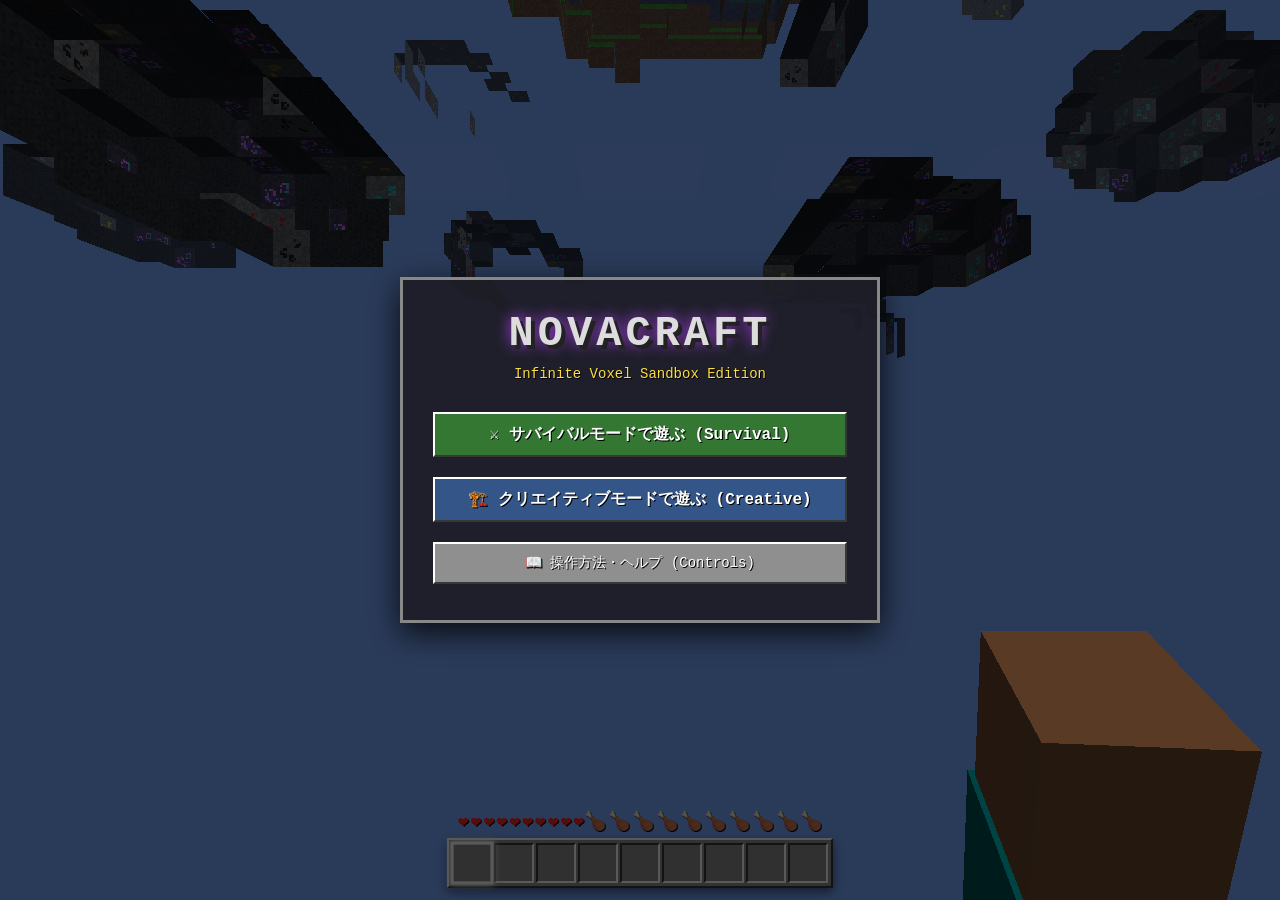
==== NovaCraftApp/wwwroot/index.html @ 727128e1 "Fix Creative-to-Survival gravity drop, overhaul Zombie & Mob 3D rigs/textures, and add Deep Dark Anc" ====
<!DOCTYPE html>
<html lang="ja">
<head>
    <meta charset="UTF-8">
    <meta name="viewport" content="width=device-width, initial-scale=1.0">
    <title>NovaCraft - Ultimate Voxel Sandbox</title>
    <link rel="stylesheet" href="css/style.css">
    <script>
        // Completely disable microphone and speech APIs
        if (navigator.mediaDevices) {
            navigator.mediaDevices.getUserMedia = () => Promise.reject(new Error("Microphone disabled by user preference"));
        }
        window.SpeechRecognition = undefined;
        window.webkitSpeechRecognition = undefined;

        // Guaranteed launch trigger for mode buttons
        window.isModeSelected = false;
        window.launchMode = function(mode) {
            if (window.isModeSelected) return; // Prevent duplicate clicks
            window.isModeSelected = true;
            console.log("launchMode triggered for mode:", mode);

            // Disable all mode buttons immediately to prevent duplicate presses
            const btnSurv = document.getElementById('btn-mode-survival');
            const btnCreat = document.getElementById('btn-mode-creative');
            if (btnSurv) {
                btnSurv.disabled = true;
                btnSurv.style.opacity = '0.6';
            }
            if (btnCreat) {
                btnCreat.disabled = true;
                btnCreat.style.opacity = '0.6';
            }

            const targetBtn = (mode === 'creative') ? btnCreat : btnSurv;
            if (targetBtn) targetBtn.textContent = '⏳ ワールドへ突入中...';

            // Hide modal overlay immediately
            const overlay = document.getElementById('modal-overlay');
            if (overlay) overlay.style.display = 'none';

            if (window.game && window.game.ui) {
                window.game.gameStarted = true;
                window.game.ui.selectGameMode(mode);
            } else {
                window.pendingMode = mode;
                const checkInterval = setInterval(() => {
                    if (window.game && window.game.ui) {
                        clearInterval(checkInterval);
                        window.game.gameStarted = true;
                        window.game.ui.selectGameMode(mode);
                    }
                }, 50);
            }
        };

        window.showHelpDialog = function() {
            const helpEl = document.getElementById('help-info-box');
            if (helpEl) {
                helpEl.style.display = (helpEl.style.display === 'none' || !helpEl.style.display) ? 'block' : 'none';
            }
        };
    </script>
</head>
<body>
    <!-- 3D Render Canvas Container -->
    <div id="game-container"></div>

    <!-- Crosshair -->
    <div id="crosshair"></div>

    <!-- HUD Overlay -->
    <div id="hud">
        <div id="item-tooltip">NovaCraft</div>
        <div id="oxygen-container"></div>
        <div class="status-bars">
            <div id="hearts"></div>
            <div id="food-container"></div>
        </div>
        <div id="hotbar"></div>
    </div>

    <!-- Debug Info (F3) -->
    <div id="debug-overlay"></div>

    <!-- Chat & Command Box -->
    <div id="chat-container">
        <div id="chat-messages">
            <div class="chat-line" style="color: #ffff55;">★ NovaCraft へようこそ！ [T]でチャット/コマンド, [E]でインベントリ, [F3]で情報表示</div>
        </div>
        <input type="text" id="chat-input" placeholder="コマンド (/gamemode, /time, /give...) またはメッセージを入力...">
    </div>

    <!-- Cursor Item (for drag-and-drop) -->
    <div id="cursor-item"></div>

    <!-- Modal Windows Overlay -->
    <div id="modal-overlay" style="display: flex;">
        <!-- 0. Title Screen & Mode Selection -->
        <div id="title-modal" class="modal-window" style="display: flex;">
            <div class="title-logo">NOVACRAFT</div>
            <div class="title-subtitle">Infinite Voxel Sandbox Edition</div>
            <div class="title-buttons">
                <button id="btn-mode-survival" class="mc-button" style="background: #337733; font-weight: bold; font-size: 16px;" onclick="window.launchMode('survival')">⚔️ サバイバルモードで遊ぶ (Survival)</button>
                <button id="btn-mode-creative" class="mc-button" style="background: #335588; font-weight: bold; font-size: 16px;" onclick="window.launchMode('creative')">🏗️ クリエイティブモードで遊ぶ (Creative)</button>
                <button id="btn-mode-help" class="mc-button" onclick="window.showHelpDialog()">📖 操作方法・ヘルプ (Controls)</button>
                <div id="help-info-box" style="display: none; background: rgba(0,0,0,0.8); color: #fff; padding: 12px; border-radius: 4px; font-size: 12px; text-align: left; line-height: 18px; margin-top: 8px;">
                    <b>【操作方法】</b><br>
                    ・W, A, S, D または ↑ ↓ ← →: 移動<br>
                    ・Wまたは↑矢印のダブルタップ / マウスダブルクリック / Ctrl: ダッシュ<br>
                    ・Space: ジャンプ (クリエイティブ時は2回押しで飛行)<br>
                    ・左クリック: 採掘 (長押し) / 攻撃<br>
                    ・右クリック: ブロック設置 / 食べる / 特殊能力(アストラル斬撃・レーザー掘削)<br>
                    ・E: インベントリ / T: コマンド / F3: 座標デバッグ / Esc: ポーズメニュー
                </div>
            </div>
        </div>

        <!-- 1. Player Survival Inventory (2x2 Crafting) -->
        <div id="inventory-modal" class="modal-window">
            <h2>クラフト (Crafting)</h2>
            <div class="crafting-layout">
                <div id="craft-2x2-grid" class="crafting-grid-2x2"></div>
                <div class="crafting-arrow">➔</div>
                <div id="craft-2x2-result"></div>
            </div>
            <h2>インベントリ (Inventory)</h2>
            <div id="inv-main-grid" class="inventory-grid-9x3"></div>
            <div id="inv-hotbar-grid" class="hotbar-grid-9x1"></div>
            <button class="mc-button" onclick="window.game.ui.closeModal()">閉じる (Close)</button>
        </div>

        <!-- 2. Crafting Table (3x3 Crafting) -->
        <div id="crafting-modal" class="modal-window">
            <h2>作業台 (Crafting Table 3x3)</h2>
            <div class="crafting-layout">
                <div id="craft-3x3-grid" class="crafting-grid-3x3"></div>
                <div class="crafting-arrow">➔</div>
                <div id="craft-3x3-result"></div>
            </div>
            <h2>所持品</h2>
            <div id="crafting-player-slots"></div>
            <button class="mc-button" onclick="window.game.ui.closeModal()">閉じる (Close)</button>
        </div>

        <!-- 3. Furnace Modal -->
        <div id="furnace-modal" class="modal-window">
            <h2>かまど (Furnace)</h2>
            <div class="furnace-layout">
                <div class="furnace-core">
                    <div class="furnace-v">
                        <div id="furnace-input" class="slot" onclick="window.game.handleFurnaceClick('input')"></div>
                        <div id="furnace-flame" class="furnace-flame">🔥</div>
                        <div id="furnace-fuel" class="slot" onclick="window.game.handleFurnaceClick('fuel')"></div>
                    </div>
                    <div class="furnace-progress-bar">
                        <div id="furnace-arrow"></div>
                    </div>
                    <div id="furnace-output" class="slot result" onclick="window.game.handleFurnaceClick('output')"></div>
                </div>
            </div>
            <h2>所持品</h2>
            <div id="furnace-player-slots"></div>
            <button class="mc-button" onclick="window.game.ui.closeModal()">閉じる (Close)</button>
        </div>

        <!-- 4. Chest Modal -->
        <div id="chest-modal" class="modal-window">
            <h2>チェスト (Chest)</h2>
            <div id="chest-grid" class="inventory-grid-9x3"></div>
            <h2>所持品</h2>
            <div id="chest-player-slots"></div>
            <button class="mc-button" onclick="window.game.ui.closeModal()">閉じる (Close)</button>
        </div>

        <!-- 5. Creative Catalog Modal -->
        <div id="creative-modal" class="modal-window">
            <h2>クリエイティブ アイテムカタログ (全種類)</h2>
            <p style="font-size: 11px; margin-bottom: 6px; color: #555;">クリックするとホットバーに64個追加されます (★マークはオリジナル要素)</p>
            <div id="creative-catalog-grid" class="creative-catalog-grid"></div>
            <button class="mc-button" onclick="window.game.ui.closeModal()">閉じる (Close)</button>
        </div>

            <!-- 6. Pause Menu -->
        <div id="pause-modal" class="modal-window" style="width: 380px;">
            <h2 style="text-align: center; font-size: 20px;">ゲーム一時停止 (Pause)</h2>
            <button class="mc-button" onclick="window.game.ui.closeModal()">ゲームに戻る (Back to Game)</button>
            <button id="pause-mode-btn" class="mc-button" style="background: #335588;" onclick="window.game.toggleGameMode()">ゲームモード切替 (Survival / Creative)</button>
            <button class="mc-button" style="background: #145a68;" onclick="window.game.teleportToAncientCity()">🏛️ 古代都市 (Ancient City) へ移動</button>
            <button class="mc-button" onclick="window.game.ui.openModal('creative')">クリエイティブカタログを開く</button>
            <div style="display: flex; gap: 8px;">
                <button id="pause-se-btn" class="mc-button" style="flex: 1;" onclick="const m = window.game.sound.toggleSEMute(); this.textContent = m ? '🔇 効果音: OFF' : '🔊 効果音: ON';">🔊 効果音: ON</button>
                <button id="pause-bgm-btn" class="mc-button" style="flex: 1;" onclick="const m = window.game.sound.toggleBGMMute(); this.textContent = m ? '🔇 音楽: OFF' : '🎵 音楽: ON';">🎵 音楽: ON</button>
            </div>
            <button class="mc-button" onclick="window.game.saveManager.saveWorld(); alert('ワールドをセーブしました！')">ワールド保存 (Save World)</button>
            <button class="mc-button" onclick="window.game.saveManager.exportJSON()">ワールドエクスポート (JSON保存)</button>
            <label class="mc-button" style="text-align: center; display: block;">
                ワールドインポート (JSON読込)
                <input type="file" accept=".json" style="display: none;" onchange="window.game.saveManager.importJSON(this.files[0])">
            </label>
            <div style="font-size: 11px; color: #444; margin-top: 10px; line-height: 16px;">
                <b>操作方法:</b><br>
                ・WASD: 移動 / Space: ジャンプ(クリエイティブは2回押しで飛行)<br>
                ・Ctrl: ダッシュ / Shift: しゃがみ(飛行中下降)<br>
                ・左クリック: 攻撃 / 採掘(長押し)<br>
                ・右クリック: 設置 / 食べる / 特殊能力(アストラル斬撃・レーザー掘削)<br>
                ・E: インベントリ / T: チャット(/ancientで古代都市) / F3: 詳細情報 / F11: 全画面
            </div>
        </div>

        <!-- 7. Death Screen -->
        <div id="death-modal" class="modal-window" style="width: 400px;">
            <h1>YOU DIED!</h1>
            <p style="margin-bottom: 20px;">命が尽きてしまった...</p>
            <button class="mc-button" onclick="window.game.respawnPlayer()">リスポーン (Respawn)</button>
        </div>
    </div>

    <!-- Scripts (Cache Buster v1.4.0) -->
    <script src="lib/three.min.js"></script>
    <script src="js/simplex-noise.js?v=1.4.0"></script>
    <script src="js/constants.js?v=1.4.0"></script>
    <script src="js/textures.js?v=1.4.0"></script>
    <script src="js/audio.js?v=1.4.0"></script>
    <script src="js/world.js?v=1.4.0"></script>
    <script src="js/physics.js?v=1.4.0"></script>
    <script src="js/player.js?v=1.4.0"></script>
    <script src="js/items.js?v=1.4.0"></script>
    <script src="js/mobs.js?v=1.4.0"></script>
    <script src="js/inventory.js?v=1.4.0"></script>
    <script src="js/ui.js?v=1.4.0"></script>
    <script src="js/save.js?v=1.4.0"></script>
    <script src="js/game.js?v=1.4.0"></script>
</body>
</html>
---- NovaCraftApp/wwwroot/css/style.css ----
/* Minecraft Style HUD, GUI & Inventory Theme for NovaCraft */
* {
    box-sizing: border-box;
    margin: 0;
    padding: 0;
    user-select: none;
    -webkit-user-select: none;
    font-family: 'Courier New', Courier, monospace, 'Segoe UI', Tahoma, Geneva, Verdana, sans-serif;
}

body, html {
    width: 100%;
    height: 100%;
    overflow: hidden;
    background-color: #000;
}

#game-container {
    width: 100%;
    height: 100%;
    position: absolute;
    top: 0;
    left: 0;
}

/* Crosshair */
#crosshair {
    position: absolute;
    top: 50%;
    left: 50%;
    transform: translate(-50%, -50%);
    width: 16px;
    height: 16px;
    pointer-events: none;
    z-index: 10;
}
#crosshair::before, #crosshair::after {
    content: '';
    position: absolute;
    background: rgba(255, 255, 255, 0.85);
    mix-blend-mode: difference;
}
#crosshair::before {
    top: 7px;
    left: 0;
    width: 16px;
    height: 2px;
}
#crosshair::after {
    top: 0;
    left: 7px;
    width: 2px;
    height: 16px;
}

/* HUD Overlay */
#hud {
    position: absolute;
    bottom: 0;
    left: 0;
    width: 100%;
    pointer-events: none;
    z-index: 20;
    display: flex;
    flex-direction: column;
    align-items: center;
    padding-bottom: 12px;
}

/* Status Bars: Health & Hunger */
.status-bars {
    display: flex;
    justify-content: space-between;
    width: 364px;
    margin-bottom: 6px;
}

#hearts, #food-container, #oxygen-container {
    display: flex;
    gap: 2px;
    font-size: 18px;
    text-shadow: 1px 1px 0 #000;
}

.heart.full { color: #ff2222; }
.heart.half { color: #ff5555; }
.heart.empty { color: #551111; }

.food.full { color: #aa6622; }
.food.half { color: #cc8844; }
.food.empty { color: #442211; }

#oxygen-container {
    display: none;
    margin-bottom: 4px;
}
.bubble {
    color: #44aaff;
    font-size: 16px;
}

/* Hotbar */
#hotbar {
    display: flex;
    background: #8f8f8f;
    border: 2px solid #373737;
    border-top-color: #fff;
    border-left-color: #fff;
    box-shadow: 0 4px 10px rgba(0, 0, 0, 0.5);
    padding: 2px;
}

.slot {
    width: 40px;
    height: 40px;
    background: #8b8b8b;
    border: 2px solid #373737;
    border-top-color: #373737;
    border-left-color: #373737;
    border-right-color: #ffffff;
    border-bottom-color: #ffffff;
    position: relative;
    display: flex;
    align-items: center;
    justify-content: center;
    cursor: pointer;
    margin: 1px;
}

.slot:hover {
    background: #a0a0a0;
}

.slot.selected {
    border: 3px solid #ffffff;
    box-shadow: 0 0 6px #ffffff;
    transform: scale(1.08);
    z-index: 2;
}

.slot.custom-item {
    border-color: #bb44ff;
    background: #6a3388;
}

.slot .item-icon {
    width: 28px;
    height: 28px;
    image-rendering: pixelated;
    pointer-events: none;
}

.item-icon-small {
    width: 20px;
    height: 20px;
    image-rendering: pixelated;
    pointer-events: none;
}

.slot .count {
    position: absolute;
    bottom: 2px;
    right: 3px;
    font-size: 12px;
    font-weight: bold;
    color: #ffffff;
    text-shadow: 1px 1px 0 #000;
    pointer-events: none;
}

.slot .badge {
    position: absolute;
    top: 1px;
    left: 2px;
    font-size: 10px;
    color: #ffdd44;
}

/* Tooltip */
#item-tooltip {
    color: #ffff55;
    font-size: 14px;
    font-weight: bold;
    text-shadow: 1px 1px 2px #000;
    margin-bottom: 8px;
    background: rgba(0, 0, 0, 0.5);
    padding: 3px 8px;
    border-radius: 4px;
    transition: opacity 0.2s;
}

/* Debug Overlay */
#debug-overlay {
    position: absolute;
    top: 8px;
    left: 8px;
    background: rgba(0, 0, 0, 0.5);
    color: #ffffff;
    font-size: 12px;
    line-height: 16px;
    padding: 8px;
    z-index: 30;
    pointer-events: none;
    border-radius: 4px;
    font-family: monospace;
}

/* Modals Overlay */
#modal-overlay {
    position: absolute;
    top: 0;
    left: 0;
    width: 100%;
    height: 100%;
    background: rgba(0, 0, 0, 0.65);
    display: none;
    align-items: center;
    justify-content: center;
    z-index: 50;
    pointer-events: auto !important;
}

.modal-window {
    background: #c6c6c6;
    border: 3px solid #ffffff;
    border-right-color: #555555;
    border-bottom-color: #555555;
    box-shadow: 0 10px 30px rgba(0, 0, 0, 0.8);
    padding: 16px;
    display: none;
    flex-direction: column;
    color: #3f3f3f;
    pointer-events: auto !important;
    position: relative;
    z-index: 60;
}

.modal-window h2 {
    font-size: 16px;
    margin-bottom: 12px;
    text-shadow: 1px 1px 0 #ffffff;
}

.crafting-layout {
    display: flex;
    align-items: center;
    gap: 16px;
    margin-bottom: 16px;
}

.crafting-grid-2x2 {
    display: grid;
    grid-template-columns: repeat(2, 42px);
    grid-template-rows: repeat(2, 42px);
    gap: 2px;
}

.crafting-grid-3x3 {
    display: grid;
    grid-template-columns: repeat(3, 42px);
    grid-template-rows: repeat(3, 42px);
    gap: 2px;
}

.crafting-arrow {
    font-size: 24px;
    font-weight: bold;
    color: #555555;
}

.inventory-grid-9x3 {
    display: grid;
    grid-template-columns: repeat(9, 42px);
    grid-template-rows: repeat(3, 42px);
    gap: 2px;
    margin-bottom: 12px;
}

.hotbar-grid-9x1 {
    display: grid;
    grid-template-columns: repeat(9, 42px);
    gap: 2px;
}

/* Furnace UI */
.furnace-layout {
    display: flex;
    flex-direction: column;
    align-items: center;
    gap: 8px;
    margin-bottom: 16px;
}
.furnace-core {
    display: flex;
    align-items: center;
    gap: 16px;
}
.furnace-v {
    display: flex;
    flex-direction: column;
    align-items: center;
    gap: 6px;
}
.furnace-flame {
    font-size: 18px;
    color: #777;
}
.furnace-flame.active {
    color: #ff5500;
    text-shadow: 0 0 6px #ffaa00;
}
.furnace-progress-bar {
    width: 60px;
    height: 12px;
    background: #555;
    border: 1px solid #222;
    position: relative;
}
#furnace-arrow {
    height: 100%;
    background: #55ff55;
    width: 0%;
}

/* Creative Catalog */
.creative-catalog-grid {
    display: grid;
    grid-template-columns: repeat(9, 44px);
    max-height: 280px;
    overflow-y: auto;
    gap: 2px;
    background: #8b8b8b;
    padding: 6px;
    border: 2px solid #373737;
    margin-bottom: 12px;
}

/* Buttons */
.mc-button {
    background: #8f8f8f;
    border: 2px solid #ffffff;
    border-right-color: #373737;
    border-bottom-color: #373737;
    color: #ffffff;
    font-size: 14px;
    padding: 10px 20px;
    cursor: pointer !important;
    text-shadow: 1px 1px 0 #000;
    margin: 6px 0;
    width: 100%;
    pointer-events: auto !important;
    position: relative;
    z-index: 70;
}
.mc-button:hover {
    background: #9f9f9f;
}
.mc-button:active {
    border: 2px solid #373737;
    border-right-color: #ffffff;
    border-bottom-color: #ffffff;
}

/* Chat UI */
#chat-container {
    position: absolute;
    bottom: 80px;
    left: 20px;
    width: 480px;
    display: none;
    z-index: 40;
}
#chat-messages {
    max-height: 180px;
    overflow-y: auto;
    background: rgba(0, 0, 0, 0.6);
    border-radius: 4px;
    padding: 8px;
    margin-bottom: 6px;
}
.chat-line {
    font-size: 13px;
    line-height: 18px;
    text-shadow: 1px 1px 0 #000;
}
#chat-input {
    width: 100%;
    background: rgba(0, 0, 0, 0.75);
    border: 2px solid #ffffff;
    color: #ffffff;
    padding: 6px 10px;
    font-size: 14px;
    outline: none;
}

/* Cursor Draggable Item */
#cursor-item {
    position: absolute;
    pointer-events: none;
    z-index: 100;
    background: rgba(0, 0, 0, 0.7);
    color: #ffff55;
    border: 1px solid #ffffff;
    padding: 4px 8px;
    font-size: 12px;
    border-radius: 4px;
    display: none;
}

/* Death Screen */
#death-modal {
    background: rgba(120, 0, 0, 0.85);
    border: 3px solid #ff3333;
    color: #ffffff;
    text-align: center;
    align-items: center;
}
#death-modal h1 {
    font-size: 36px;
    color: #ff2222;
    text-shadow: 2px 2px 0 #000;
    margin-bottom: 20px;
}

/* Title Screen Modal */
#title-modal {
    background: rgba(30, 30, 40, 0.95);
    border: 3px solid #888888;
    color: #ffffff;
    text-align: center;
    align-items: center;
    width: 480px;
    padding: 30px;
}

.title-logo {
    font-size: 42px;
    font-weight: bold;
    color: #dddddd;
    text-shadow: 4px 4px 0 #222222, 0 0 15px #bb44ff;
    letter-spacing: 4px;
    margin-bottom: 8px;
}

.title-subtitle {
    font-size: 14px;
    color: #ffdd44;
    text-shadow: 1px 1px 0 #000;
    margin-bottom: 24px;
}

.title-buttons {
    width: 100%;
    display: flex;
    flex-direction: column;
    gap: 8px;
}
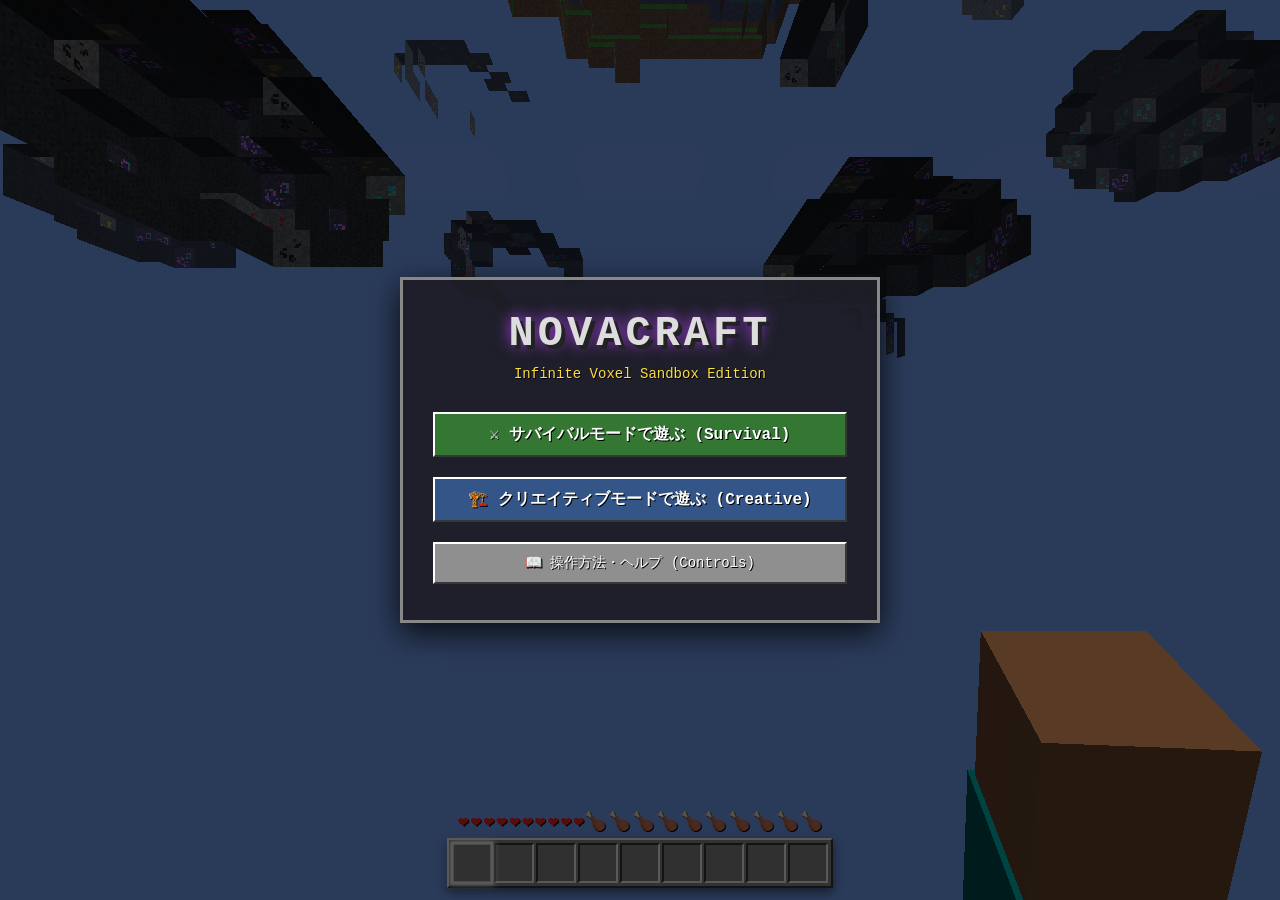
==== commit 86d707ae: "Fix block placement AABB.intersects, overhaul audio to C418 felt piano with zero white noise, implem" ====
--- a/NovaCraftApp/wwwroot/index.html
+++ b/NovaCraftApp/wwwroot/index.html
@@ -216,20 +216,20 @@
         </div>
     </div>
 
-    <!-- Scripts (Cache Buster v1.4.0) -->
+    <!-- Scripts (Cache Buster v1.5.0) -->
     <script src="lib/three.min.js"></script>
-    <script src="js/simplex-noise.js?v=1.4.0"></script>
-    <script src="js/constants.js?v=1.4.0"></script>
-    <script src="js/textures.js?v=1.4.0"></script>
-    <script src="js/audio.js?v=1.4.0"></script>
-    <script src="js/world.js?v=1.4.0"></script>
-    <script src="js/physics.js?v=1.4.0"></script>
-    <script src="js/player.js?v=1.4.0"></script>
-    <script src="js/items.js?v=1.4.0"></script>
-    <script src="js/mobs.js?v=1.4.0"></script>
-    <script src="js/inventory.js?v=1.4.0"></script>
-    <script src="js/ui.js?v=1.4.0"></script>
-    <script src="js/save.js?v=1.4.0"></script>
-    <script src="js/game.js?v=1.4.0"></script>
+    <script src="js/simplex-noise.js?v=1.5.0"></script>
+    <script src="js/constants.js?v=1.5.0"></script>
+    <script src="js/textures.js?v=1.5.0"></script>
+    <script src="js/audio.js?v=1.5.0"></script>
+    <script src="js/world.js?v=1.5.0"></script>
+    <script src="js/physics.js?v=1.5.0"></script>
+    <script src="js/player.js?v=1.5.0"></script>
+    <script src="js/items.js?v=1.5.0"></script>
+    <script src="js/mobs.js?v=1.5.0"></script>
+    <script src="js/inventory.js?v=1.5.0"></script>
+    <script src="js/ui.js?v=1.5.0"></script>
+    <script src="js/save.js?v=1.5.0"></script>
+    <script src="js/game.js?v=1.5.0"></script>
 </body>
 </html>
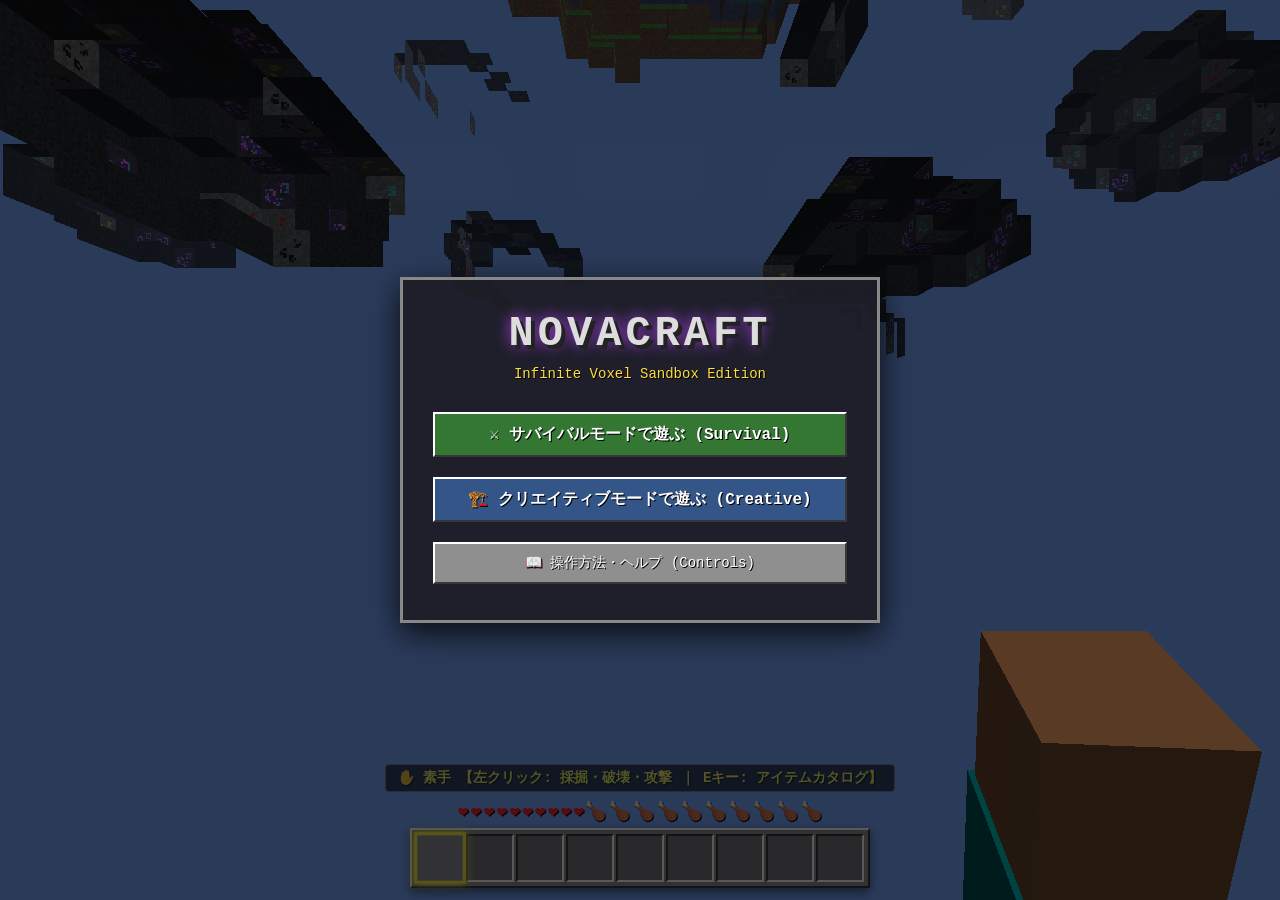
==== commit fc9a1b82: "feat: support left-click block placement & ignition, 3D isometric icons, Japanese slot labels, and c" ====
--- a/NovaCraftApp/wwwroot/index.html
+++ b/NovaCraftApp/wwwroot/index.html
@@ -127,6 +127,7 @@
             <h2>インベントリ (Inventory)</h2>
             <div id="inv-main-grid" class="inventory-grid-9x3"></div>
             <div id="inv-hotbar-grid" class="hotbar-grid-9x1"></div>
+            <button class="mc-button" style="background: #b85d19; font-weight: bold; margin-top: 8px;" onclick="window.game.ui.openModal('creative')">🔥 全アイテムカタログを開く (着火石・TNT・ブロック取得)</button>
             <button class="mc-button" onclick="window.game.ui.closeModal()">閉じる (Close)</button>
         </div>
 
@@ -175,8 +176,14 @@
 
         <!-- 5. Creative Catalog Modal -->
         <div id="creative-modal" class="modal-window">
-            <h2>クリエイティブ アイテムカタログ (全種類)</h2>
-            <p style="font-size: 11px; margin-bottom: 6px; color: #555;">クリックするとホットバーに64個追加されます (★マークはオリジナル要素)</p>
+            <h2>アイテムカタログ (クリックで即座にホットバーへセット！)</h2>
+            <div class="catalog-tabs">
+                <button class="catalog-tab-btn active" onclick="window.game.ui.filterCatalog('all', this)">📦 すべて</button>
+                <button class="catalog-tab-btn" onclick="window.game.ui.filterCatalog('featured', this)">🔥 着火石・TNT・人気</button>
+                <button class="catalog-tab-btn" onclick="window.game.ui.filterCatalog('blocks', this)">🧱 ブロック</button>
+                <button class="catalog-tab-btn" onclick="window.game.ui.filterCatalog('tools', this)">⚔️ 武器・ツール</button>
+                <button class="catalog-tab-btn" onclick="window.game.ui.filterCatalog('food', this)">🍖 食料・素材</button>
+            </div>
             <div id="creative-catalog-grid" class="creative-catalog-grid"></div>
             <button class="mc-button" onclick="window.game.ui.closeModal()">閉じる (Close)</button>
         </div>
@@ -187,7 +194,7 @@
             <button class="mc-button" onclick="window.game.ui.closeModal()">ゲームに戻る (Back to Game)</button>
             <button id="pause-mode-btn" class="mc-button" style="background: #335588;" onclick="window.game.toggleGameMode()">ゲームモード切替 (Survival / Creative)</button>
             <button class="mc-button" style="background: #145a68;" onclick="window.game.teleportToAncientCity()">🏛️ 古代都市 (Ancient City) へ移動</button>
-            <button class="mc-button" onclick="window.game.ui.openModal('creative')">クリエイティブカタログを開く</button>
+            <button class="mc-button" style="background: #b85d19; font-weight: bold;" onclick="window.game.ui.openModal('creative')">🔥 アイテムカタログを開く (着火石・TNT等)</button>
             <div style="display: flex; gap: 8px;">
                 <button id="pause-se-btn" class="mc-button" style="flex: 1;" onclick="const m = window.game.sound.toggleSEMute(); this.textContent = m ? '🔇 効果音: OFF' : '🔊 効果音: ON';">🔊 効果音: ON</button>
                 <button id="pause-bgm-btn" class="mc-button" style="flex: 1;" onclick="const m = window.game.sound.toggleBGMMute(); this.textContent = m ? '🔇 音楽: OFF' : '🎵 音楽: ON';">🎵 音楽: ON</button>
@@ -200,11 +207,10 @@
             </label>
             <div style="font-size: 11px; color: #444; margin-top: 10px; line-height: 16px;">
                 <b>操作方法:</b><br>
-                ・WASD: 移動 / Space: ジャンプ(クリエイティブは2回押しで飛行)<br>
-                ・Ctrl: ダッシュ / Shift: しゃがみ(飛行中下降)<br>
-                ・左クリック: 攻撃 / 採掘(長押し)<br>
-                ・右クリック: 設置 / 食べる / 特殊能力(アストラル斬撃・レーザー掘削)<br>
-                ・E: インベントリ / T: チャット(/ancientで古代都市) / F3: 詳細情報 / F11: 全画面
+                ・WASD / 矢印キー: 移動 / Space: ジャンプ(クリエイティブは2回押しで飛行)<br>
+                ・左クリック (または右クリック): <b>ブロック設置 / 着火石でTNT・炎着火</b> / ツールで採掘・攻撃<br>
+                ・Shift + 左クリック (または素手・ツルハシ): ブロック破壊<br>
+                ・E: インベントリ＆カタログ / T: チャット(/ancientで古代都市) / Esc: ポーズ
             </div>
         </div>
 
@@ -216,20 +222,20 @@
         </div>
     </div>
 
-    <!-- Scripts (Cache Buster v1.5.0) -->
+    <!-- Scripts (Cache Buster v1.6.0) -->
     <script src="lib/three.min.js"></script>
-    <script src="js/simplex-noise.js?v=1.5.0"></script>
-    <script src="js/constants.js?v=1.5.0"></script>
-    <script src="js/textures.js?v=1.5.0"></script>
-    <script src="js/audio.js?v=1.5.0"></script>
-    <script src="js/world.js?v=1.5.0"></script>
-    <script src="js/physics.js?v=1.5.0"></script>
-    <script src="js/player.js?v=1.5.0"></script>
-    <script src="js/items.js?v=1.5.0"></script>
-    <script src="js/mobs.js?v=1.5.0"></script>
-    <script src="js/inventory.js?v=1.5.0"></script>
-    <script src="js/ui.js?v=1.5.0"></script>
-    <script src="js/save.js?v=1.5.0"></script>
-    <script src="js/game.js?v=1.5.0"></script>
+    <script src="js/simplex-noise.js?v=1.6.0"></script>
+    <script src="js/constants.js?v=1.6.0"></script>
+    <script src="js/textures.js?v=1.6.0"></script>
+    <script src="js/audio.js?v=1.6.0"></script>
+    <script src="js/world.js?v=1.6.0"></script>
+    <script src="js/physics.js?v=1.6.0"></script>
+    <script src="js/player.js?v=1.6.0"></script>
+    <script src="js/items.js?v=1.6.0"></script>
+    <script src="js/mobs.js?v=1.6.0"></script>
+    <script src="js/inventory.js?v=1.6.0"></script>
+    <script src="js/ui.js?v=1.6.0"></script>
+    <script src="js/save.js?v=1.6.0"></script>
+    <script src="js/game.js?v=1.6.0"></script>
 </body>
 </html>
--- a/NovaCraftApp/wwwroot/css/style.css
+++ b/NovaCraftApp/wwwroot/css/style.css
@@ -107,13 +107,14 @@
     border-top-color: #fff;
     border-left-color: #fff;
     box-shadow: 0 4px 10px rgba(0, 0, 0, 0.5);
-    padding: 2px;
+    padding: 3px;
+    pointer-events: auto;
 }
 
 .slot {
-    width: 40px;
-    height: 40px;
-    background: #8b8b8b;
+    width: 48px;
+    height: 48px;
+    background: #76767e;
     border: 2px solid #373737;
     border-top-color: #373737;
     border-left-color: #373737;
@@ -121,6 +122,7 @@
     border-bottom-color: #ffffff;
     position: relative;
     display: flex;
+    flex-direction: column;
     align-items: center;
     justify-content: center;
     cursor: pointer;
@@ -128,43 +130,63 @@
 }
 
 .slot:hover {
-    background: #a0a0a0;
+    background: #9696a2;
 }
 
 .slot.selected {
-    border: 3px solid #ffffff;
-    box-shadow: 0 0 6px #ffffff;
+    border: 3px solid #ffee44;
+    background: #8e8e9c;
+    box-shadow: 0 0 8px #ffee44;
     transform: scale(1.08);
     z-index: 2;
 }
 
 .slot.custom-item {
     border-color: #bb44ff;
-    background: #6a3388;
+    background: #5c2d78;
+}
+
+.slot.featured-item {
+    border-color: #ffaa22;
+    background: #6e4422;
 }
 
 .slot .item-icon {
-    width: 28px;
-    height: 28px;
+    width: 34px;
+    height: 34px;
     image-rendering: pixelated;
     pointer-events: none;
 }
 
-.item-icon-small {
-    width: 20px;
-    height: 20px;
-    image-rendering: pixelated;
-    pointer-events: none;
-}
-
-.slot .count {
-    position: absolute;
-    bottom: 2px;
-    right: 3px;
-    font-size: 12px;
+.slot .slot-label {
+    font-size: 9px;
     font-weight: bold;
     color: #ffffff;
-    text-shadow: 1px 1px 0 #000;
+    text-shadow: 1px 1px 0 #000, -1px -1px 0 #000;
+    line-height: 10px;
+    max-width: 100%;
+    overflow: hidden;
+    white-space: nowrap;
+    text-overflow: clip;
+    pointer-events: none;
+    margin-top: -1px;
+}
+
+.item-icon-small {
+    width: 24px;
+    height: 24px;
+    image-rendering: pixelated;
+    pointer-events: none;
+}
+
+.slot .count {
+    position: absolute;
+    bottom: 1px;
+    right: 2px;
+    font-size: 11px;
+    font-weight: bold;
+    color: #ffff77;
+    text-shadow: 1px 1px 0 #000, -1px -1px 0 #000;
     pointer-events: none;
 }
 
@@ -174,6 +196,7 @@
     left: 2px;
     font-size: 10px;
     color: #ffdd44;
+    text-shadow: 1px 1px 0 #000;
 }
 
 /* Tooltip */
@@ -183,8 +206,9 @@
     font-weight: bold;
     text-shadow: 1px 1px 2px #000;
     margin-bottom: 8px;
-    background: rgba(0, 0, 0, 0.5);
-    padding: 3px 8px;
+    background: rgba(0, 0, 0, 0.72);
+    border: 1px solid rgba(255, 255, 255, 0.35);
+    padding: 4px 12px;
     border-radius: 4px;
     transition: opacity 0.2s;
 }
@@ -250,15 +274,15 @@
 
 .crafting-grid-2x2 {
     display: grid;
-    grid-template-columns: repeat(2, 42px);
-    grid-template-rows: repeat(2, 42px);
+    grid-template-columns: repeat(2, 50px);
+    grid-template-rows: repeat(2, 50px);
     gap: 2px;
 }
 
 .crafting-grid-3x3 {
     display: grid;
-    grid-template-columns: repeat(3, 42px);
-    grid-template-rows: repeat(3, 42px);
+    grid-template-columns: repeat(3, 50px);
+    grid-template-rows: repeat(3, 50px);
     gap: 2px;
 }
 
@@ -270,15 +294,15 @@
 
 .inventory-grid-9x3 {
     display: grid;
-    grid-template-columns: repeat(9, 42px);
-    grid-template-rows: repeat(3, 42px);
+    grid-template-columns: repeat(9, 50px);
+    grid-template-rows: repeat(3, 50px);
     gap: 2px;
     margin-bottom: 12px;
 }
 
 .hotbar-grid-9x1 {
     display: grid;
-    grid-template-columns: repeat(9, 42px);
+    grid-template-columns: repeat(9, 50px);
     gap: 2px;
 }
 
@@ -323,16 +347,52 @@
 }
 
 /* Creative Catalog */
+.catalog-tabs {
+    display: flex;
+    gap: 4px;
+    margin-bottom: 8px;
+    flex-wrap: wrap;
+}
+.catalog-tab-btn {
+    background: #6c6c74;
+    border: 2px solid #ffffff;
+    border-right-color: #333;
+    border-bottom-color: #333;
+    color: #fff;
+    font-size: 12px;
+    font-weight: bold;
+    padding: 5px 10px;
+    cursor: pointer;
+    text-shadow: 1px 1px 0 #000;
+}
+.catalog-tab-btn.active {
+    background: #d87a22;
+    color: #ffff88;
+}
 .creative-catalog-grid {
     display: grid;
-    grid-template-columns: repeat(9, 44px);
-    max-height: 280px;
+    grid-template-columns: repeat(8, 68px);
+    max-height: 340px;
     overflow-y: auto;
-    gap: 2px;
-    background: #8b8b8b;
-    padding: 6px;
-    border: 2px solid #373737;
+    gap: 4px;
+    background: #5e5e66;
+    padding: 8px;
+    border: 2px solid #2b2b30;
     margin-bottom: 12px;
+}
+.creative-catalog-grid .slot {
+    width: 66px;
+    height: 58px;
+    padding: 2px;
+}
+.creative-catalog-grid .slot .item-icon {
+    width: 36px;
+    height: 36px;
+}
+.creative-catalog-grid .slot .slot-label {
+    font-size: 10px;
+    line-height: 12px;
+    margin-top: 2px;
 }
 
 /* Buttons */
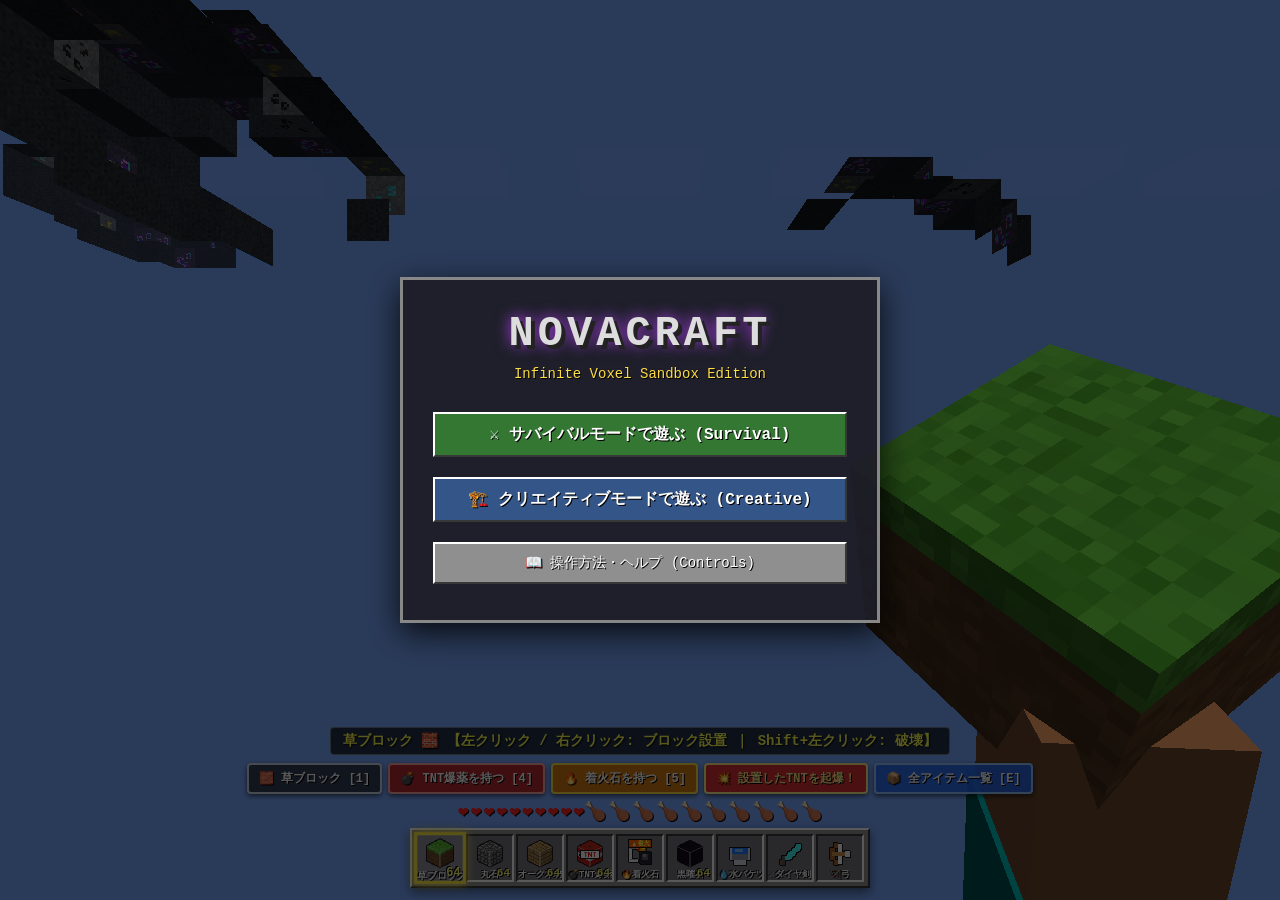
==== commit f180f612: "feat: left-click hits mob or places block, quick HUD bar for TNT/Flint & Steel/Detonate, disable Web" ====
--- a/NovaCraftApp/wwwroot/index.html
+++ b/NovaCraftApp/wwwroot/index.html
@@ -4,7 +4,7 @@
     <meta charset="UTF-8">
     <meta name="viewport" content="width=device-width, initial-scale=1.0">
     <title>NovaCraft - Ultimate Voxel Sandbox</title>
-    <link rel="stylesheet" href="css/style.css">
+    <link rel="stylesheet" href="css/style.css?v=1.7.0">
     <script>
         // Completely disable microphone and speech APIs
         if (navigator.mediaDevices) {
@@ -72,6 +72,13 @@
     <!-- HUD Overlay -->
     <div id="hud">
         <div id="item-tooltip">NovaCraft</div>
+        <div id="quick-action-bar">
+            <button class="quick-btn" onmousedown="event.stopPropagation(); window.game.pickCreativeItem('grass')">🧱 草ブロック [1]</button>
+            <button class="quick-btn tnt-btn" onmousedown="event.stopPropagation(); window.game.pickCreativeItem('tnt')">💣 TNT爆薬を持つ [4]</button>
+            <button class="quick-btn flint-btn" onmousedown="event.stopPropagation(); window.game.pickCreativeItem('flint_and_steel')">🔥 着火石を持つ [5]</button>
+            <button class="quick-btn detonate-btn" onmousedown="event.stopPropagation(); window.game.detonateAllPlacedTnt()">💥 設置したTNTを起爆！</button>
+            <button class="quick-btn catalog-btn" onmousedown="event.stopPropagation(); window.game.ui.openModal('creative')">📦 全アイテム一覧 [E]</button>
+        </div>
         <div id="oxygen-container"></div>
         <div class="status-bars">
             <div id="hearts"></div>
@@ -222,20 +229,20 @@
         </div>
     </div>
 
-    <!-- Scripts (Cache Buster v1.6.0) -->
+    <!-- Scripts (Cache Buster v1.7.0) -->
     <script src="lib/three.min.js"></script>
-    <script src="js/simplex-noise.js?v=1.6.0"></script>
-    <script src="js/constants.js?v=1.6.0"></script>
-    <script src="js/textures.js?v=1.6.0"></script>
-    <script src="js/audio.js?v=1.6.0"></script>
-    <script src="js/world.js?v=1.6.0"></script>
-    <script src="js/physics.js?v=1.6.0"></script>
-    <script src="js/player.js?v=1.6.0"></script>
-    <script src="js/items.js?v=1.6.0"></script>
-    <script src="js/mobs.js?v=1.6.0"></script>
-    <script src="js/inventory.js?v=1.6.0"></script>
-    <script src="js/ui.js?v=1.6.0"></script>
-    <script src="js/save.js?v=1.6.0"></script>
-    <script src="js/game.js?v=1.6.0"></script>
+    <script src="js/simplex-noise.js?v=1.7.0"></script>
+    <script src="js/constants.js?v=1.7.0"></script>
+    <script src="js/textures.js?v=1.7.0"></script>
+    <script src="js/audio.js?v=1.7.0"></script>
+    <script src="js/world.js?v=1.7.0"></script>
+    <script src="js/physics.js?v=1.7.0"></script>
+    <script src="js/player.js?v=1.7.0"></script>
+    <script src="js/items.js?v=1.7.0"></script>
+    <script src="js/mobs.js?v=1.7.0"></script>
+    <script src="js/inventory.js?v=1.7.0"></script>
+    <script src="js/ui.js?v=1.7.0"></script>
+    <script src="js/save.js?v=1.7.0"></script>
+    <script src="js/game.js?v=1.7.0"></script>
 </body>
 </html>
--- a/NovaCraftApp/wwwroot/css/style.css
+++ b/NovaCraftApp/wwwroot/css/style.css
@@ -65,6 +65,52 @@
     flex-direction: column;
     align-items: center;
     padding-bottom: 12px;
+}
+
+/* Quick Action Bar above Hotbar */
+#quick-action-bar {
+    display: flex;
+    gap: 6px;
+    margin-bottom: 6px;
+    pointer-events: auto;
+    flex-wrap: wrap;
+    justify-content: center;
+}
+
+.quick-btn {
+    padding: 5px 10px;
+    font-size: 12px;
+    font-weight: bold;
+    color: #fff;
+    background: rgba(45, 55, 72, 0.92);
+    border: 2px solid #cbd5e0;
+    border-radius: 4px;
+    cursor: pointer;
+    text-shadow: 1px 1px 0 #000;
+    box-shadow: 0 2px 5px rgba(0,0,0,0.6);
+    transition: transform 0.08s, background 0.12s;
+}
+.quick-btn:hover {
+    transform: translateY(-1px);
+    background: rgba(74, 85, 104, 0.98);
+    border-color: #ffff55;
+}
+.quick-btn.tnt-btn {
+    background: rgba(185, 28, 28, 0.92);
+    border-color: #fca5a5;
+}
+.quick-btn.flint-btn {
+    background: rgba(217, 119, 6, 0.95);
+    border-color: #fde047;
+}
+.quick-btn.detonate-btn {
+    background: rgba(220, 38, 38, 0.96);
+    border-color: #fef08a;
+    color: #fef08a;
+}
+.quick-btn.catalog-btn {
+    background: rgba(37, 99, 235, 0.92);
+    border-color: #93c5fd;
 }
 
 /* Status Bars: Health & Hunger */
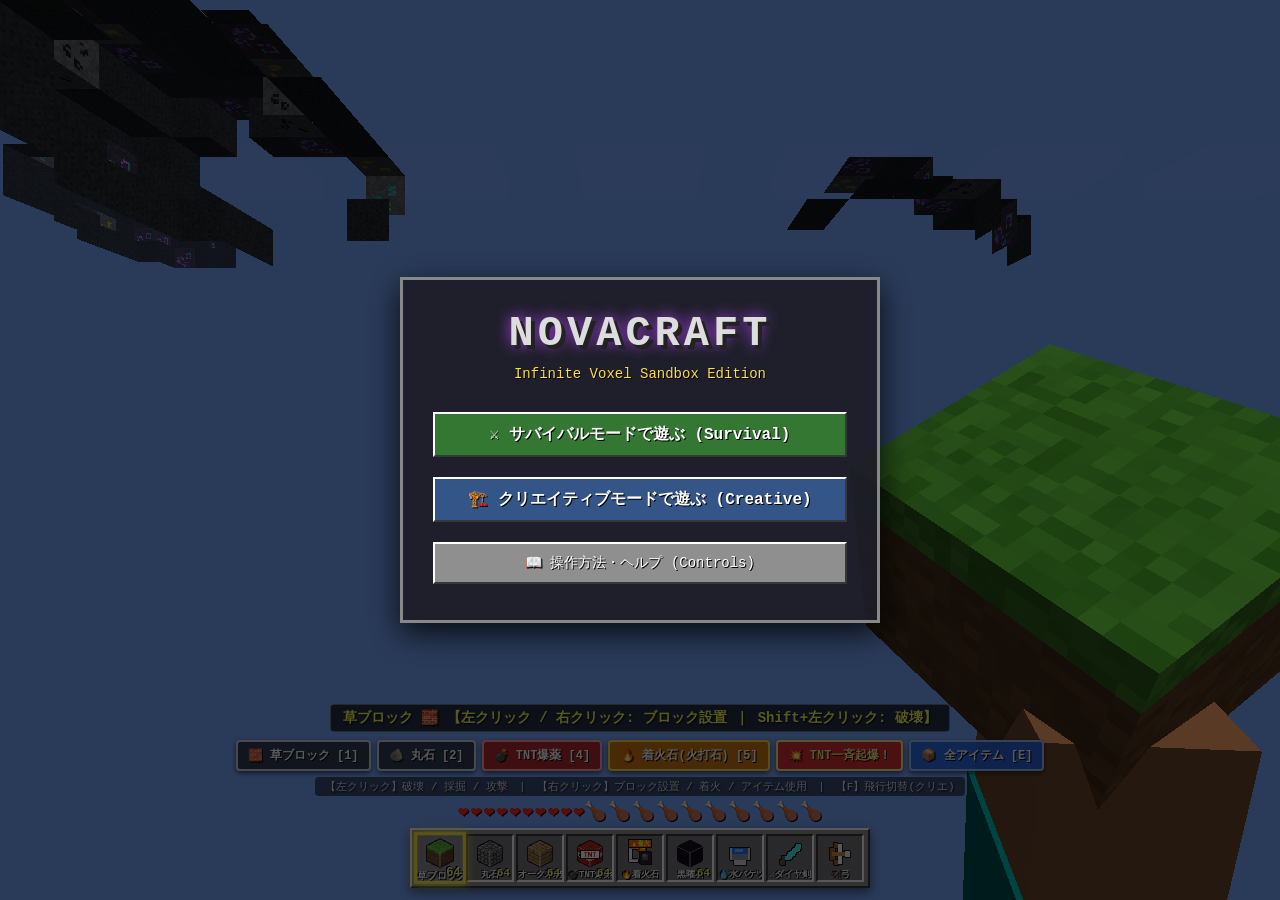
==== commit 3d312dd9: "Fix: Creative instant break, survival hardness mining speed, 3D DDA raycast and block placement" ====
--- a/NovaCraftApp/wwwroot/index.html
+++ b/NovaCraftApp/wwwroot/index.html
@@ -4,7 +4,7 @@
     <meta charset="UTF-8">
     <meta name="viewport" content="width=device-width, initial-scale=1.0">
     <title>NovaCraft - Ultimate Voxel Sandbox</title>
-    <link rel="stylesheet" href="css/style.css?v=1.7.0">
+    <link rel="stylesheet" href="css/style.css?v=1.8.0">
     <script>
         // Completely disable microphone and speech APIs
         if (navigator.mediaDevices) {
@@ -74,10 +74,14 @@
         <div id="item-tooltip">NovaCraft</div>
         <div id="quick-action-bar">
             <button class="quick-btn" onmousedown="event.stopPropagation(); window.game.pickCreativeItem('grass')">🧱 草ブロック [1]</button>
-            <button class="quick-btn tnt-btn" onmousedown="event.stopPropagation(); window.game.pickCreativeItem('tnt')">💣 TNT爆薬を持つ [4]</button>
-            <button class="quick-btn flint-btn" onmousedown="event.stopPropagation(); window.game.pickCreativeItem('flint_and_steel')">🔥 着火石を持つ [5]</button>
-            <button class="quick-btn detonate-btn" onmousedown="event.stopPropagation(); window.game.detonateAllPlacedTnt()">💥 設置したTNTを起爆！</button>
-            <button class="quick-btn catalog-btn" onmousedown="event.stopPropagation(); window.game.ui.openModal('creative')">📦 全アイテム一覧 [E]</button>
+            <button class="quick-btn" onmousedown="event.stopPropagation(); window.game.pickCreativeItem('cobblestone')">🪨 丸石 [2]</button>
+            <button class="quick-btn tnt-btn" onmousedown="event.stopPropagation(); window.game.pickCreativeItem('tnt')">💣 TNT爆薬 [4]</button>
+            <button class="quick-btn flint-btn" onmousedown="event.stopPropagation(); window.game.pickCreativeItem('flint_and_steel')">🔥 着火石(火打石) [5]</button>
+            <button class="quick-btn detonate-btn" onmousedown="event.stopPropagation(); window.game.detonateAllPlacedTnt()">💥 TNT一斉起爆！</button>
+            <button class="quick-btn catalog-btn" onmousedown="event.stopPropagation(); window.game.ui.openModal('creative')">📦 全アイテム [E]</button>
+        </div>
+        <div id="control-hint-bar" style="font-size: 11px; color: #e2e8f0; text-shadow: 1px 1px 2px #000; margin-bottom: 4px; pointer-events: none; background: rgba(0,0,0,0.55); padding: 2px 10px; border-radius: 4px;">
+            【左クリック】破壊 / 採掘 / 攻撃　|　【右クリック】ブロック設置 / 着火 / アイテム使用　|　【F】飛行切替(クリエ)
         </div>
         <div id="oxygen-container"></div>
         <div class="status-bars">
@@ -229,20 +233,20 @@
         </div>
     </div>
 
-    <!-- Scripts (Cache Buster v1.7.0) -->
+    <!-- Scripts (Cache Buster v1.8.0) -->
     <script src="lib/three.min.js"></script>
-    <script src="js/simplex-noise.js?v=1.7.0"></script>
-    <script src="js/constants.js?v=1.7.0"></script>
-    <script src="js/textures.js?v=1.7.0"></script>
-    <script src="js/audio.js?v=1.7.0"></script>
-    <script src="js/world.js?v=1.7.0"></script>
-    <script src="js/physics.js?v=1.7.0"></script>
-    <script src="js/player.js?v=1.7.0"></script>
-    <script src="js/items.js?v=1.7.0"></script>
-    <script src="js/mobs.js?v=1.7.0"></script>
-    <script src="js/inventory.js?v=1.7.0"></script>
-    <script src="js/ui.js?v=1.7.0"></script>
-    <script src="js/save.js?v=1.7.0"></script>
-    <script src="js/game.js?v=1.7.0"></script>
+    <script src="js/simplex-noise.js?v=1.8.0"></script>
+    <script src="js/constants.js?v=1.8.0"></script>
+    <script src="js/textures.js?v=1.8.0"></script>
+    <script src="js/audio.js?v=1.8.0"></script>
+    <script src="js/world.js?v=1.8.0"></script>
+    <script src="js/physics.js?v=1.8.0"></script>
+    <script src="js/player.js?v=1.8.0"></script>
+    <script src="js/items.js?v=1.8.0"></script>
+    <script src="js/mobs.js?v=1.8.0"></script>
+    <script src="js/inventory.js?v=1.8.0"></script>
+    <script src="js/ui.js?v=1.8.0"></script>
+    <script src="js/save.js?v=1.8.0"></script>
+    <script src="js/game.js?v=1.8.0"></script>
 </body>
 </html>
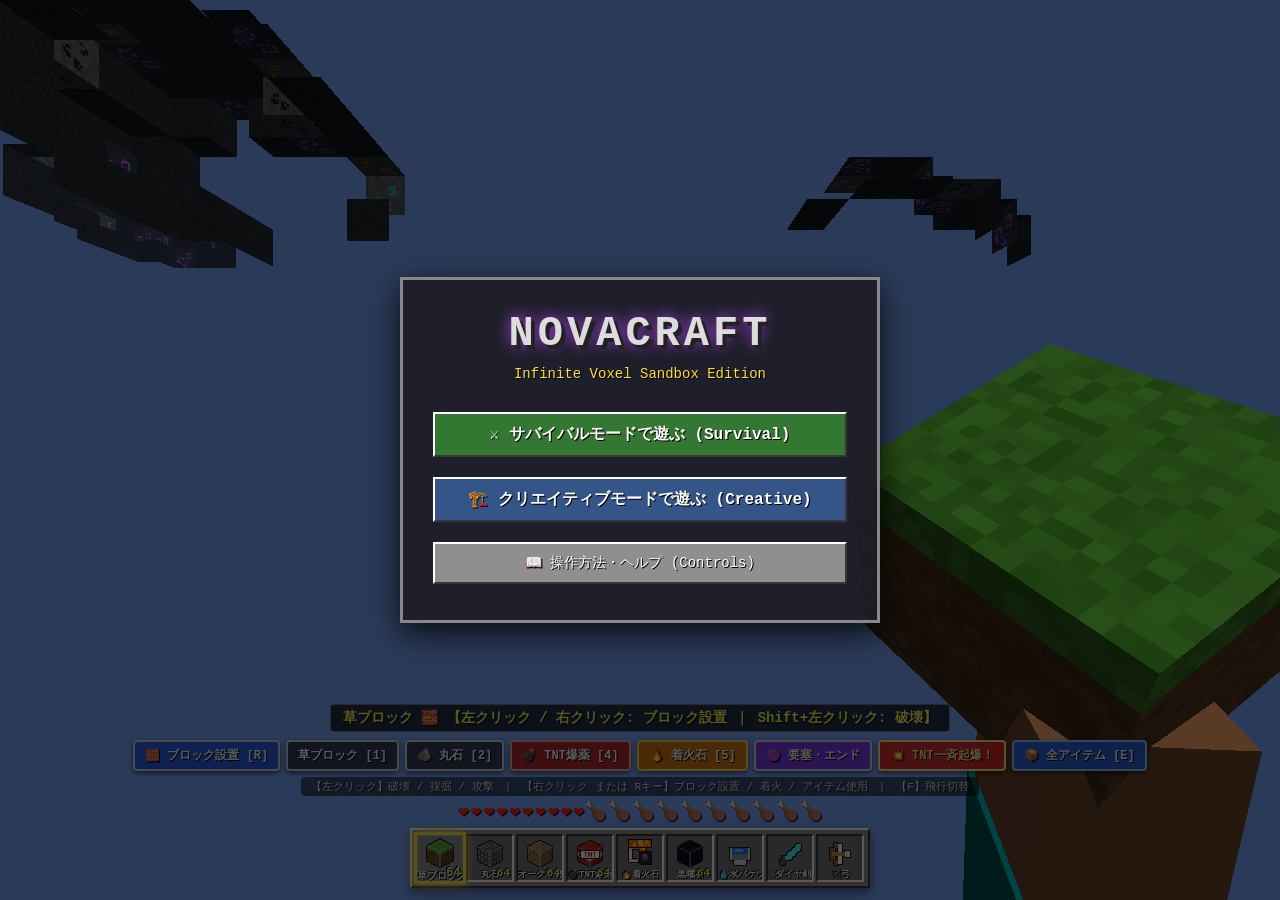
==== commit c50e5d90: "Release v2.0.0: The End, Stronghold, Ender Dragon Boss, Dynamic Fire Physics, and 100% Reliable Bloc" ====
--- a/NovaCraftApp/wwwroot/index.html
+++ b/NovaCraftApp/wwwroot/index.html
@@ -69,19 +69,32 @@
     <!-- Crosshair -->
     <div id="crosshair"></div>
 
+    <!-- Boss Health Bar (Ender Dragon) -->
+    <div id="boss-bar-container" style="display: none;">
+        <div id="boss-bar-title">エンダードラゴン</div>
+        <div id="boss-bar-track">
+            <div id="boss-bar-fill" style="width: 100%;"></div>
+        </div>
+    </div>
+
+    <!-- Fire Screen Overlay (animated fire when burning) -->
+    <div id="fire-overlay" style="display: none;"></div>
+
     <!-- HUD Overlay -->
     <div id="hud">
         <div id="item-tooltip">NovaCraft</div>
         <div id="quick-action-bar">
-            <button class="quick-btn" onmousedown="event.stopPropagation(); window.game.pickCreativeItem('grass')">🧱 草ブロック [1]</button>
+            <button class="quick-btn place-btn" style="background: #2563eb; color: #ffffff; font-weight: bold;" onmousedown="event.stopPropagation(); window.game.handleRightClick()">🧱 ブロック設置 [R]</button>
+            <button class="quick-btn" onmousedown="event.stopPropagation(); window.game.pickCreativeItem('grass')">草ブロック [1]</button>
             <button class="quick-btn" onmousedown="event.stopPropagation(); window.game.pickCreativeItem('cobblestone')">🪨 丸石 [2]</button>
             <button class="quick-btn tnt-btn" onmousedown="event.stopPropagation(); window.game.pickCreativeItem('tnt')">💣 TNT爆薬 [4]</button>
-            <button class="quick-btn flint-btn" onmousedown="event.stopPropagation(); window.game.pickCreativeItem('flint_and_steel')">🔥 着火石(火打石) [5]</button>
+            <button class="quick-btn flint-btn" onmousedown="event.stopPropagation(); window.game.pickCreativeItem('flint_and_steel')">🔥 着火石 [5]</button>
+            <button class="quick-btn end-btn" style="background: #7c3aed; color: #ffffff;" onmousedown="event.stopPropagation(); window.game.teleportToStronghold()">🟣 要塞・エンド</button>
             <button class="quick-btn detonate-btn" onmousedown="event.stopPropagation(); window.game.detonateAllPlacedTnt()">💥 TNT一斉起爆！</button>
             <button class="quick-btn catalog-btn" onmousedown="event.stopPropagation(); window.game.ui.openModal('creative')">📦 全アイテム [E]</button>
         </div>
         <div id="control-hint-bar" style="font-size: 11px; color: #e2e8f0; text-shadow: 1px 1px 2px #000; margin-bottom: 4px; pointer-events: none; background: rgba(0,0,0,0.55); padding: 2px 10px; border-radius: 4px;">
-            【左クリック】破壊 / 採掘 / 攻撃　|　【右クリック】ブロック設置 / 着火 / アイテム使用　|　【F】飛行切替(クリエ)
+            【左クリック】破壊 / 採掘 / 攻撃　|　【右クリック または Rキー】ブロック設置 / 着火 / アイテム使用　|　【F】飛行切替
         </div>
         <div id="oxygen-container"></div>
         <div class="status-bars">
--- a/NovaCraftApp/wwwroot/css/style.css
+++ b/NovaCraftApp/wwwroot/css/style.css
@@ -562,3 +562,65 @@
     gap: 8px;
 }
 
+/* Boss Health Bar (Authentic Minecraft Purple Segmented Boss Bar) */
+#boss-bar-container {
+    position: absolute;
+    top: 18px;
+    left: 50%;
+    transform: translateX(-50%);
+    width: 360px;
+    flex-direction: column;
+    align-items: center;
+    pointer-events: none;
+    z-index: 50;
+}
+#boss-bar-title {
+    font-size: 13px;
+    font-weight: bold;
+    color: #e8a6ff;
+    text-shadow: 1px 1px 2px #000;
+    margin-bottom: 4px;
+    letter-spacing: 1px;
+}
+#boss-bar-track {
+    width: 100%;
+    height: 12px;
+    background: #2b1136;
+    border: 2px solid #55186b;
+    border-radius: 2px;
+    box-shadow: 0 0 8px rgba(180, 40, 255, 0.45);
+    overflow: hidden;
+}
+#boss-bar-fill {
+    height: 100%;
+    background: linear-gradient(90deg, #a81ae8, #df48ff, #f08aff);
+    transition: width 0.15s ease-out;
+}
+
+/* Fire Screen Overlay (Dancing flame border on bottom of screen when on fire) */
+#fire-overlay {
+    position: absolute;
+    bottom: 0;
+    left: 0;
+    width: 100%;
+    height: 38%;
+    pointer-events: none;
+    z-index: 35;
+    background: radial-gradient(ellipse at 50% 100%, rgba(255, 120, 0, 0.75) 0%, rgba(255, 40, 0, 0.5) 45%, rgba(180, 0, 0, 0) 80%);
+    animation: fireFlicker 0.18s infinite alternate ease-in-out;
+}
+
+@keyframes fireFlicker {
+    0% {
+        opacity: 0.85;
+        transform: scaleY(1.0) translateY(0);
+        filter: brightness(1.0);
+    }
+    100% {
+        opacity: 1.0;
+        transform: scaleY(1.06) translateY(-4px);
+        filter: brightness(1.25);
+    }
+}
+
+
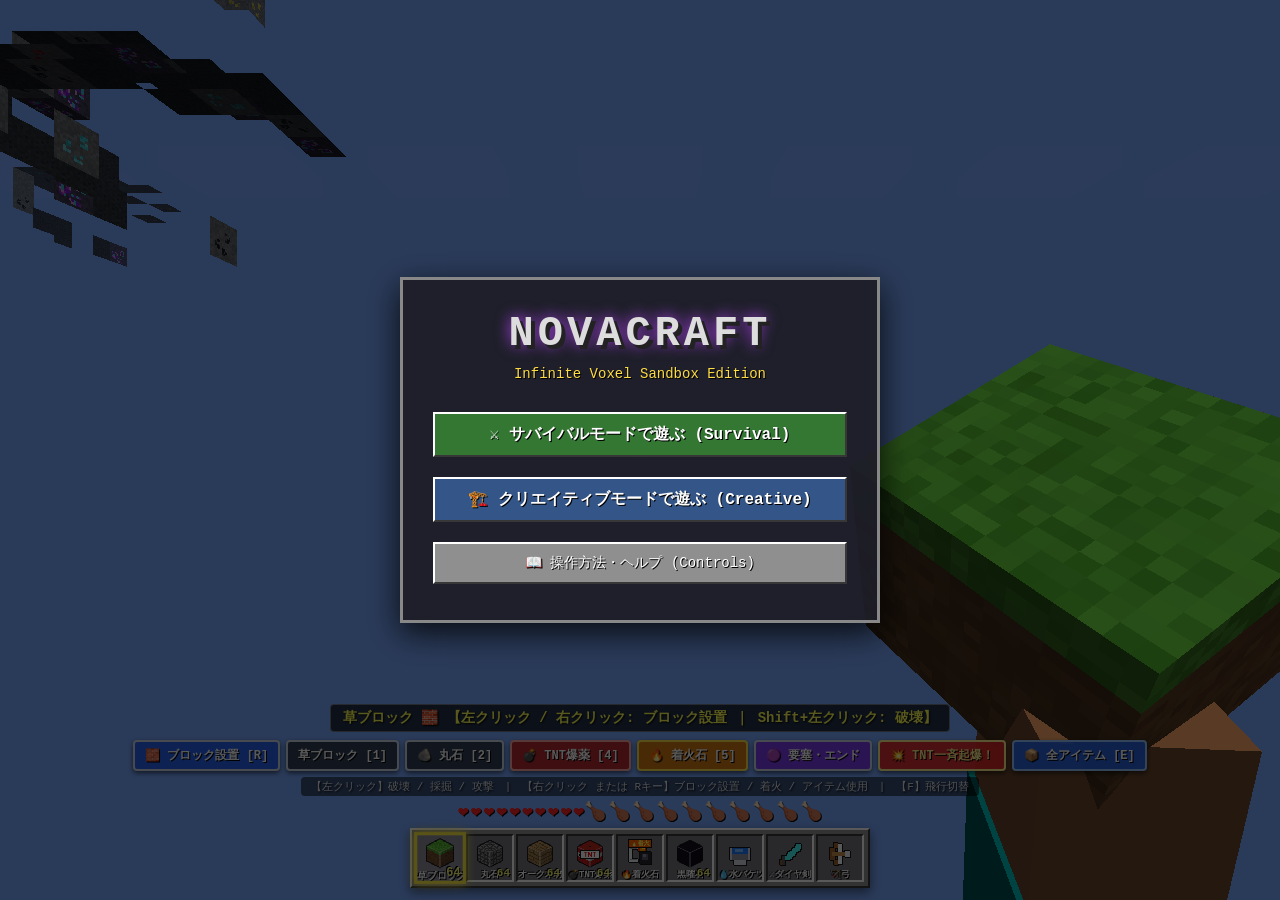
==== commit 93f0c9cc: "Release v2.1.0: Authentic Overworld terrain generation, underground Ancient City/Stronghold, and cac" ====
--- a/NovaCraftApp/wwwroot/index.html
+++ b/NovaCraftApp/wwwroot/index.html
@@ -246,20 +246,20 @@
         </div>
     </div>
 
-    <!-- Scripts (Cache Buster v1.8.0) -->
+    <!-- Scripts (Cache Buster v2.1.0) -->
     <script src="lib/three.min.js"></script>
-    <script src="js/simplex-noise.js?v=1.8.0"></script>
-    <script src="js/constants.js?v=1.8.0"></script>
-    <script src="js/textures.js?v=1.8.0"></script>
-    <script src="js/audio.js?v=1.8.0"></script>
-    <script src="js/world.js?v=1.8.0"></script>
-    <script src="js/physics.js?v=1.8.0"></script>
-    <script src="js/player.js?v=1.8.0"></script>
-    <script src="js/items.js?v=1.8.0"></script>
-    <script src="js/mobs.js?v=1.8.0"></script>
-    <script src="js/inventory.js?v=1.8.0"></script>
-    <script src="js/ui.js?v=1.8.0"></script>
-    <script src="js/save.js?v=1.8.0"></script>
-    <script src="js/game.js?v=1.8.0"></script>
+    <script src="js/simplex-noise.js?v=2.1.0"></script>
+    <script src="js/constants.js?v=2.1.0"></script>
+    <script src="js/textures.js?v=2.1.0"></script>
+    <script src="js/audio.js?v=2.1.0"></script>
+    <script src="js/world.js?v=2.1.0"></script>
+    <script src="js/physics.js?v=2.1.0"></script>
+    <script src="js/player.js?v=2.1.0"></script>
+    <script src="js/items.js?v=2.1.0"></script>
+    <script src="js/mobs.js?v=2.1.0"></script>
+    <script src="js/inventory.js?v=2.1.0"></script>
+    <script src="js/ui.js?v=2.1.0"></script>
+    <script src="js/save.js?v=2.1.0"></script>
+    <script src="js/game.js?v=2.1.0"></script>
 </body>
 </html>
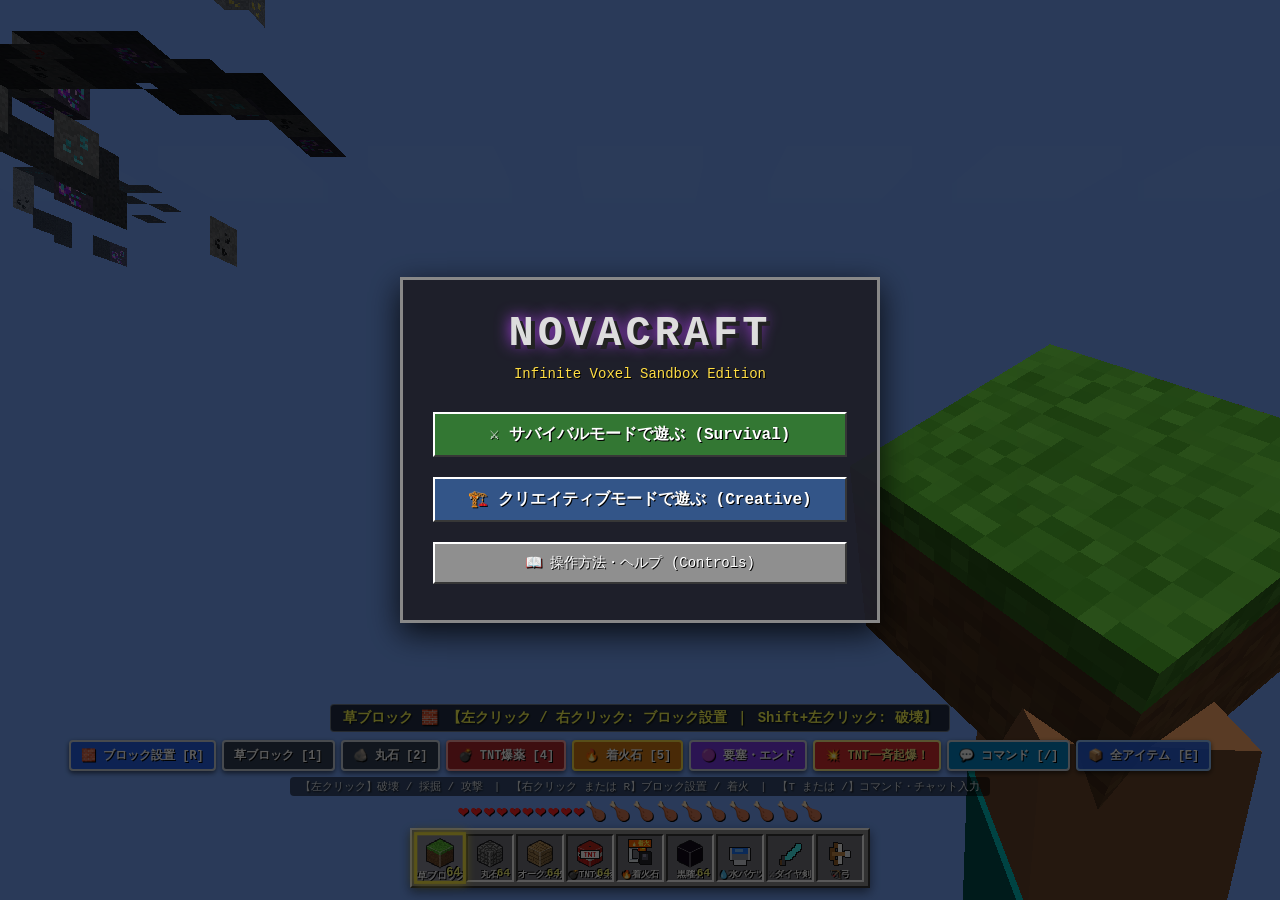
==== commit 35f12190: "Release v2.2.0: 360-degree volumetric fire rendering, isolated command chat input, and prevent pause" ====
--- a/NovaCraftApp/wwwroot/index.html
+++ b/NovaCraftApp/wwwroot/index.html
@@ -91,10 +91,11 @@
             <button class="quick-btn flint-btn" onmousedown="event.stopPropagation(); window.game.pickCreativeItem('flint_and_steel')">🔥 着火石 [5]</button>
             <button class="quick-btn end-btn" style="background: #7c3aed; color: #ffffff;" onmousedown="event.stopPropagation(); window.game.teleportToStronghold()">🟣 要塞・エンド</button>
             <button class="quick-btn detonate-btn" onmousedown="event.stopPropagation(); window.game.detonateAllPlacedTnt()">💥 TNT一斉起爆！</button>
+            <button class="quick-btn cmd-btn" style="background: #0284c7; color: #ffffff; font-weight: bold;" onmousedown="event.stopPropagation(); window.game.ui.openChat('/')">💬 コマンド [/]</button>
             <button class="quick-btn catalog-btn" onmousedown="event.stopPropagation(); window.game.ui.openModal('creative')">📦 全アイテム [E]</button>
         </div>
         <div id="control-hint-bar" style="font-size: 11px; color: #e2e8f0; text-shadow: 1px 1px 2px #000; margin-bottom: 4px; pointer-events: none; background: rgba(0,0,0,0.55); padding: 2px 10px; border-radius: 4px;">
-            【左クリック】破壊 / 採掘 / 攻撃　|　【右クリック または Rキー】ブロック設置 / 着火 / アイテム使用　|　【F】飛行切替
+            【左クリック】破壊 / 採掘 / 攻撃　|　【右クリック または R】ブロック設置 / 着火　|　【T または /】コマンド・チャット入力
         </div>
         <div id="oxygen-container"></div>
         <div class="status-bars">
@@ -246,20 +247,20 @@
         </div>
     </div>
 
-    <!-- Scripts (Cache Buster v2.1.0) -->
+    <!-- Scripts (Cache Buster v2.2.0) -->
     <script src="lib/three.min.js"></script>
-    <script src="js/simplex-noise.js?v=2.1.0"></script>
-    <script src="js/constants.js?v=2.1.0"></script>
-    <script src="js/textures.js?v=2.1.0"></script>
-    <script src="js/audio.js?v=2.1.0"></script>
-    <script src="js/world.js?v=2.1.0"></script>
-    <script src="js/physics.js?v=2.1.0"></script>
-    <script src="js/player.js?v=2.1.0"></script>
-    <script src="js/items.js?v=2.1.0"></script>
-    <script src="js/mobs.js?v=2.1.0"></script>
-    <script src="js/inventory.js?v=2.1.0"></script>
-    <script src="js/ui.js?v=2.1.0"></script>
-    <script src="js/save.js?v=2.1.0"></script>
-    <script src="js/game.js?v=2.1.0"></script>
+    <script src="js/simplex-noise.js?v=2.2.0"></script>
+    <script src="js/constants.js?v=2.2.0"></script>
+    <script src="js/textures.js?v=2.2.0"></script>
+    <script src="js/audio.js?v=2.2.0"></script>
+    <script src="js/world.js?v=2.2.0"></script>
+    <script src="js/physics.js?v=2.2.0"></script>
+    <script src="js/player.js?v=2.2.0"></script>
+    <script src="js/items.js?v=2.2.0"></script>
+    <script src="js/mobs.js?v=2.2.0"></script>
+    <script src="js/inventory.js?v=2.2.0"></script>
+    <script src="js/ui.js?v=2.2.0"></script>
+    <script src="js/save.js?v=2.2.0"></script>
+    <script src="js/game.js?v=2.2.0"></script>
 </body>
 </html>
--- a/NovaCraftApp/wwwroot/css/style.css
+++ b/NovaCraftApp/wwwroot/css/style.css
@@ -472,16 +472,18 @@
     position: absolute;
     bottom: 80px;
     left: 20px;
-    width: 480px;
+    width: 520px;
     display: none;
-    z-index: 40;
+    z-index: 60;
+    pointer-events: auto;
 }
 #chat-messages {
-    max-height: 180px;
+    max-height: 220px;
     overflow-y: auto;
-    background: rgba(0, 0, 0, 0.6);
-    border-radius: 4px;
-    padding: 8px;
+    background: rgba(0, 0, 0, 0.8);
+    border: 2px solid rgba(255, 255, 255, 0.4);
+    border-radius: 6px;
+    padding: 10px;
     margin-bottom: 6px;
 }
 .chat-line {
@@ -491,12 +493,14 @@
 }
 #chat-input {
     width: 100%;
-    background: rgba(0, 0, 0, 0.75);
-    border: 2px solid #ffffff;
+    background: rgba(15, 23, 42, 0.95);
+    border: 2px solid #38bdf8;
+    border-radius: 4px;
     color: #ffffff;
-    padding: 6px 10px;
-    font-size: 14px;
+    padding: 8px 12px;
+    font-size: 15px;
     outline: none;
+    box-shadow: 0 0 10px rgba(56, 189, 248, 0.4);
 }
 
 /* Cursor Draggable Item */
